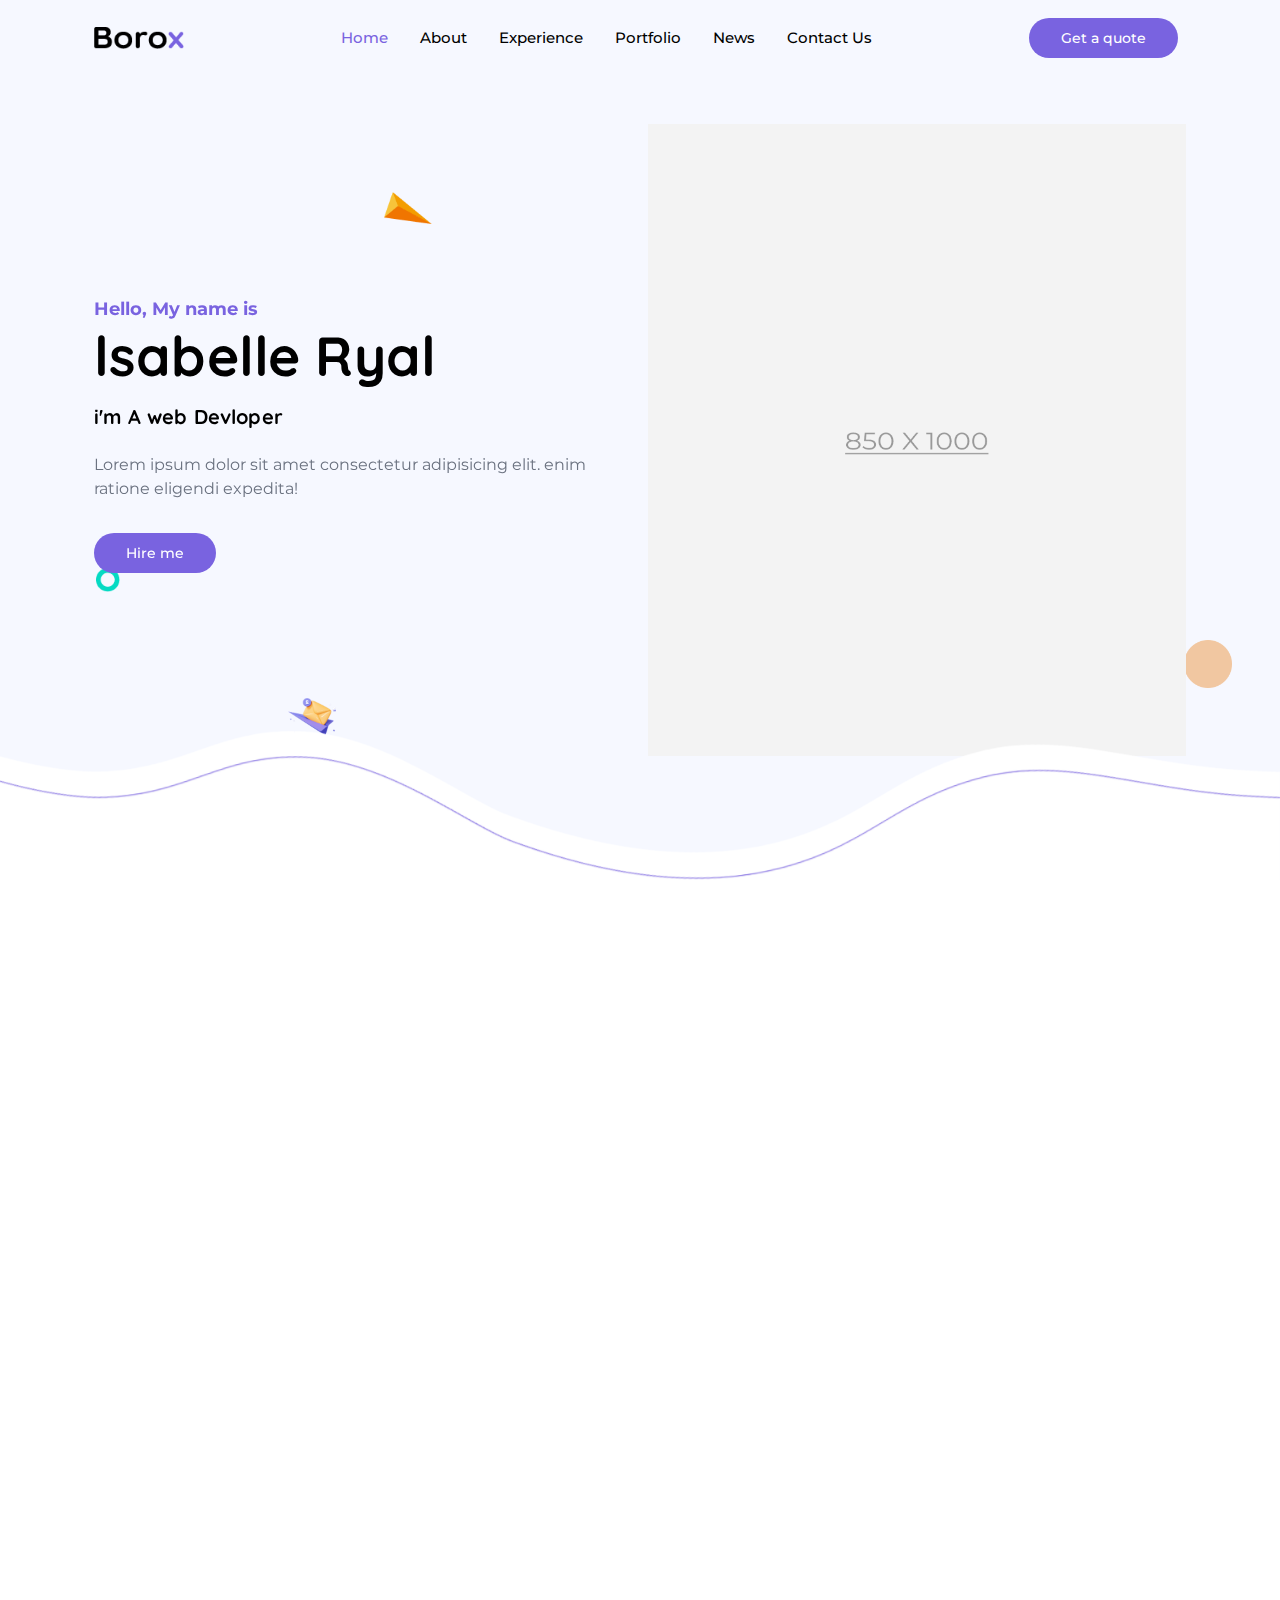
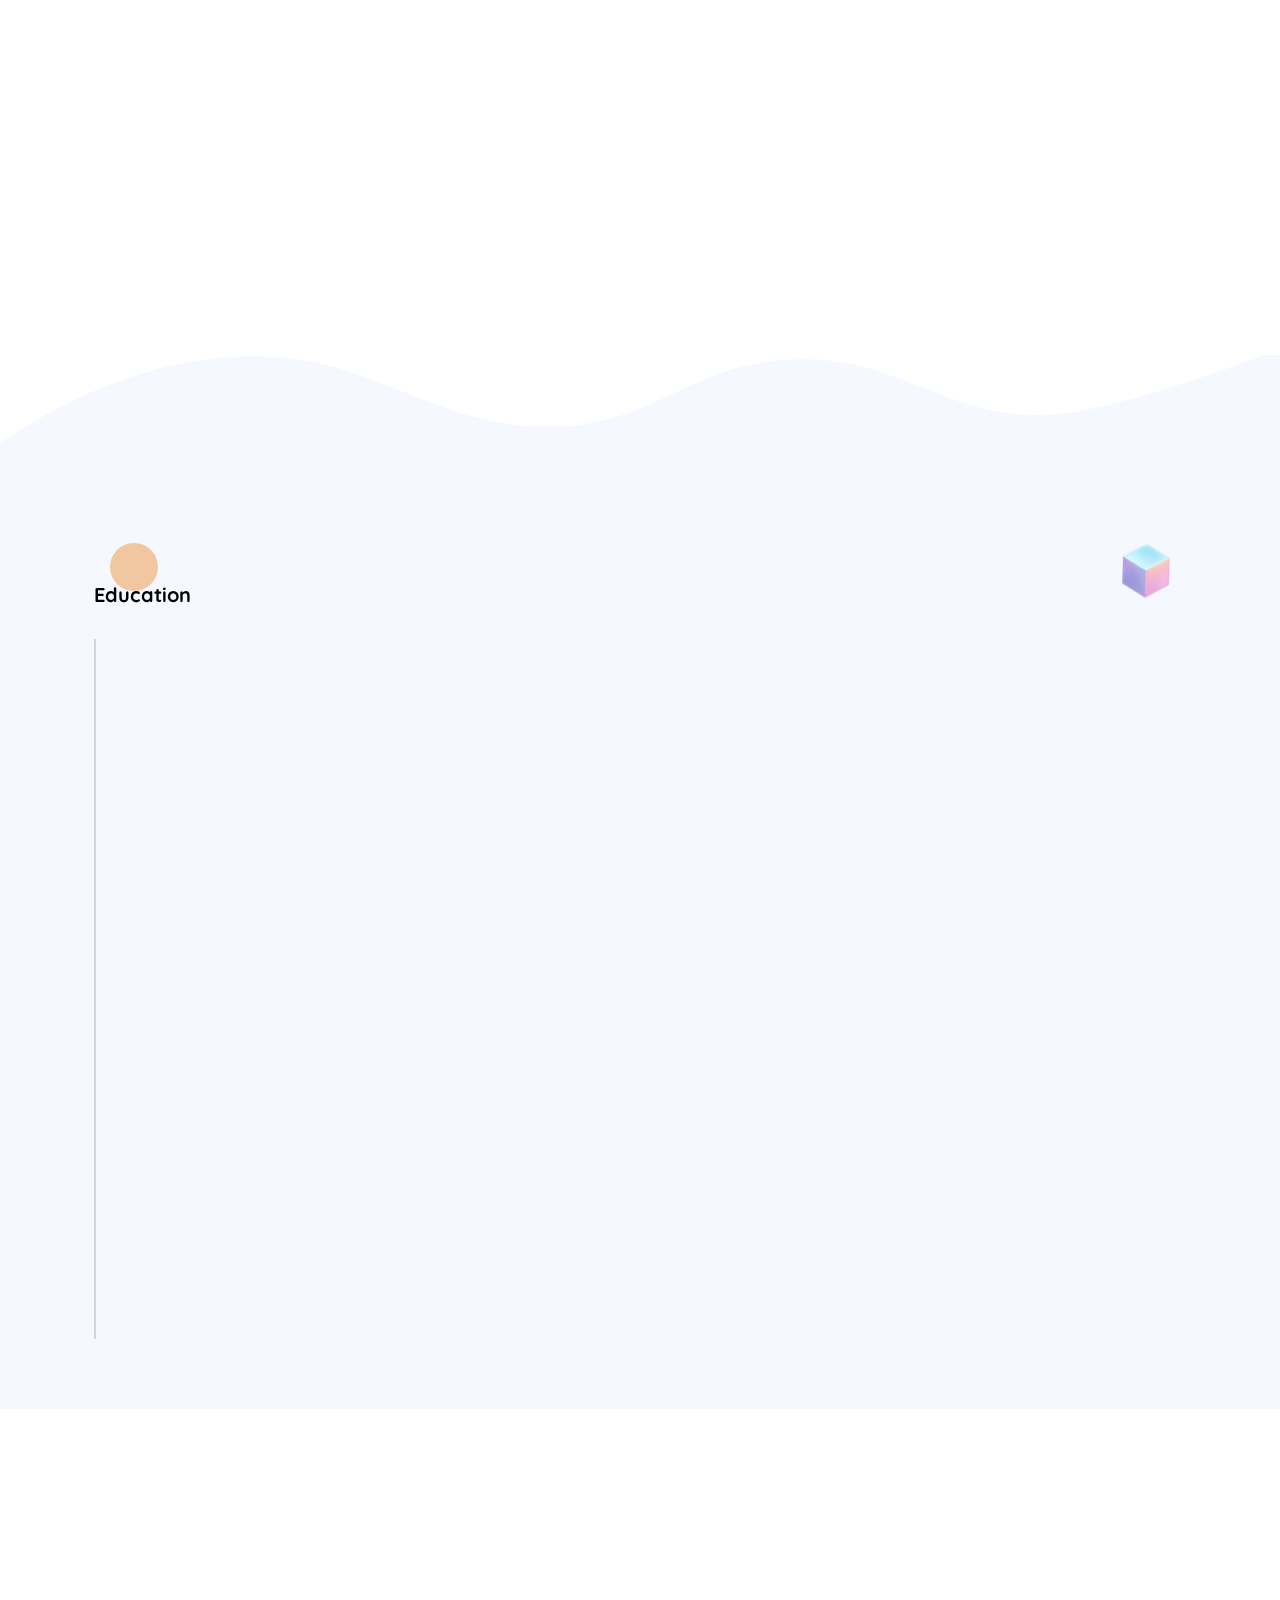
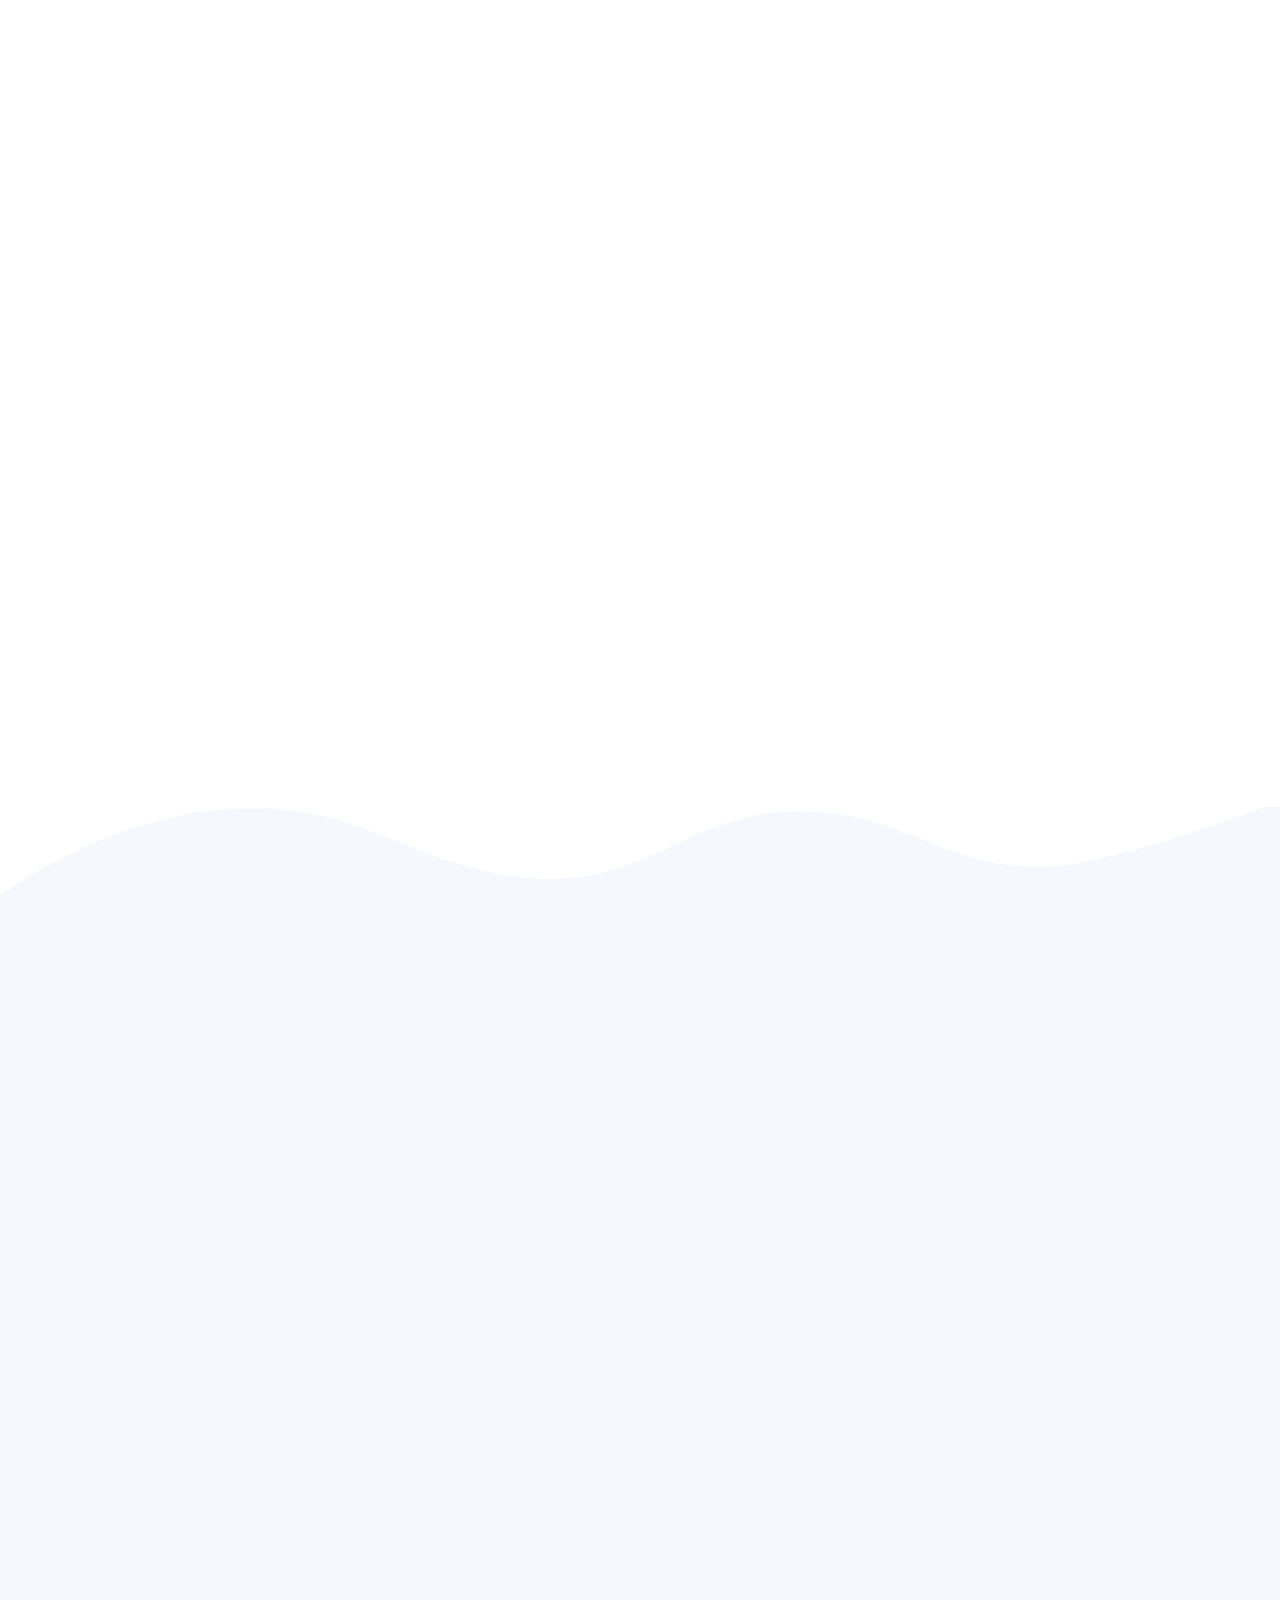
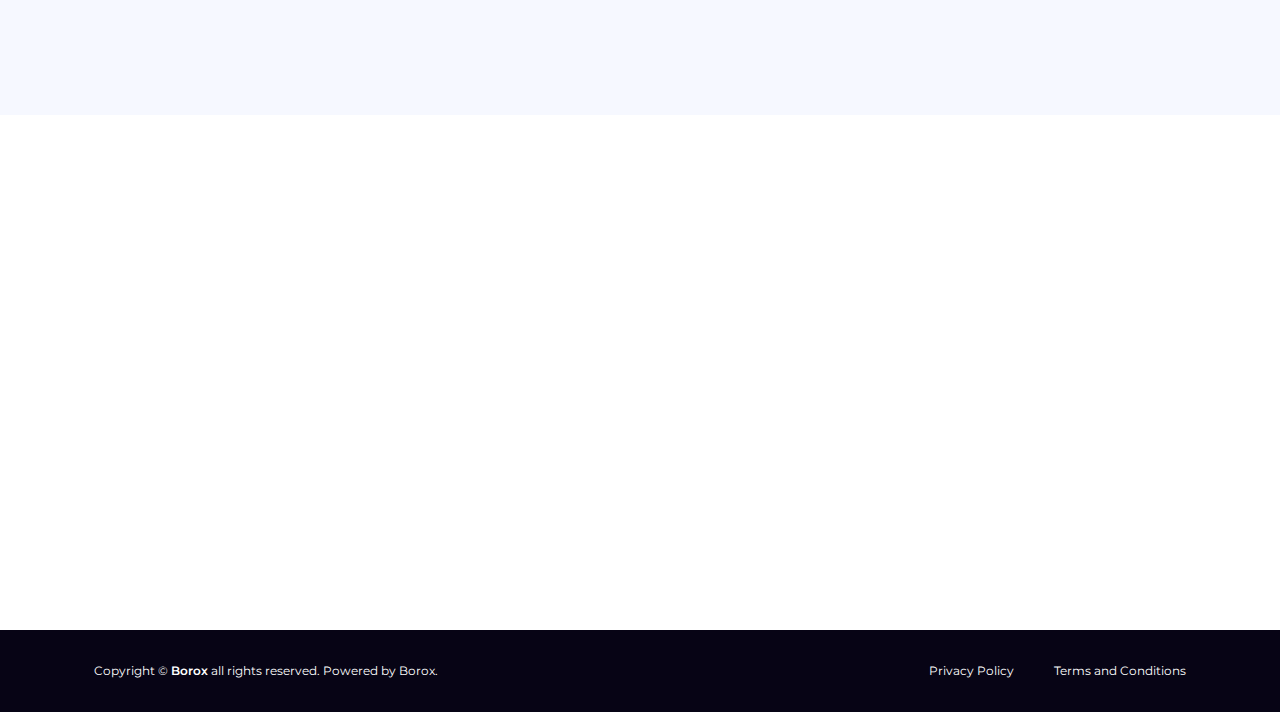
==== index.html @ 4aed1618 "initial commit" ====
<!--========================================================= 
Item Name: Borox - Tailwind CSS Personal Portfolio Template.
Author: ashishmaraviya
Version: 1
Copyright 2023
============================================================-->
<!DOCTYPE html>
<html lang="en">

<head>
    <meta charset="UTF-8">
    <title>Borox - Tailwind CSS Personal Portfolio Template.</title>
    <meta name="viewport" content="width=device-width, initial-scale=1.0">

    <!-- site Favicon -->
    <link rel="icon" type="image/png" href="assets/img/favicon/favicon.png">

    <!-- css link -->
    <link rel="stylesheet" href="assets/font/css/all.min.css">
    <link rel="stylesheet" href="assets/css/aos.min.css">
    <link rel="stylesheet" href="assets/css/owl.carousel.min.css">
    <link rel="stylesheet" href="assets/css/jquery.fancybox.min.css">

    <!-- main style -->
    <link rel="stylesheet" href="assets/css/style.css">

</head>

<body class="overflow-x-hidden">
    <!-- Loader -->
    <div id="bx-overlay">
        <span class="loader"></span>
    </div>

    <!-- header -->
    <header class="bg-[#f6f8ff] w-full bx-static">
        <nav class="border-gray-200 py-2">
            <div
                class="flex flex-wrap justify-between items-center px-6 mx-auto 2xl:max-w-[1320px] xl:max-w-[1140px] lg:max-w-[960px] md:max-w-[720px] sm:max-w-[540px] max-[320px]:px-[12px]">
                <a href="index.html" class="flex items-center">
                    <img src="assets/img/logo/logo.png" class="w-[90px]" alt="Logo">
                </a>
                <div class="flex items-center lg:order-2">
                    <button type="button"
                        class="text-white bg-[#7963e0] hover:bg-opacity-80 no-underline font-medium rounded-full text-sm px-8 py-2.5 mr-2 hidden 2xl:block xl:block lg:block">
                        Get a quote</button>
                    <button data-collapse-toggle="mobile-menu" type="button" id="dropdown-toggle"
                        class="inline-flex items-center border p-2 text-lg text-gray-500 rounded-lg lg:hidden"
                        aria-controls="mobile-menu" aria-expanded="false">
                        <span class="sr-only">Open main menu</span>
                        <i class="fa-solid fa-bars"></i>
                    </button>
                </div>
                <div class="justify-between items-center w-full lg:flex lg:w-auto lg:order-1" id="mobile-menu">
                    <ul class="flex flex-col font-medium lg:flex-row lg:space-x-8 2xl:border-0 lg:border-0 border lg:mt-0 lg-mb-4 lg:p-[0] lg:border-none lg:rounded-[0] lg:text-[15px] mt-4 p-[15px] 2xl:mb-0 xl:mb-0 lg:mb-0 mb-2 border-[#eee] rounded-[30px] text-[13px]"
                        id="top-menu">
                        <li class="nav-item active">
                            <a href="#home" class="block py-2 pr-4 pl-3 text-[#000] lg:p-0">Home</a>
                        </li>
                        <li class="nav-item">
                            <a href="#about" class="block py-2 pr-4 pl-3 text-[#000] lg:p-0">About</a>
                        </li>
                        <li class="nav-item">
                            <a href="#experience" class="block py-2 pr-4 pl-3 text-[#000] lg:p-0">Experience</a>
                        </li>
                        <li class="nav-item">
                            <a href="#portfolio" class="block py-2 pr-4 pl-3 text-[#000] lg:p-0">Portfolio</a>
                        </li>
                        <li class="nav-item">
                            <a href="#news" class="block py-2 pr-4 pl-3 text-[#000] lg:p-0">News</a>
                        </li>
                        <li class="nav-item">
                            <a href="#contact" class="block py-2 pr-4 pl-3 text-[#000] lg:p-0">Contact Us</a>
                        </li>
                    </ul>
                </div>
            </div>
        </nav>
    </header>

    <!-- hero section -->
    <section id="home" class="section-hero bg-[#f6f8ff] relative">
        <img class="shape1 absolute w-12 left-72 bottom-36 parallax sm:block hidden" src="assets/img/shape/shape-1.png" alt="shape-1">
        <img class="shape2 absolute w-12 top-72 right-32 parallax top sm:block hidden" src="assets/img/shape/shape-2.png" alt="shape-2">
        <img class="shape3 absolute w-12 top-48	left-96 parallax left top sm:block hidden" src="assets/img/shape/shape-3.png"
            alt="shape-3">
        <img class="shape4 absolute w-6 bottom-72 left-24 parallax left sm:block hidden" src="assets/img/shape/shape-4.png"
            alt="shape-4">
        <img class="shape5 absolute w-12 bottom-48 right-12 parallax bottom sm:block hidden" src="assets/img/shape/shape-5.png"
            alt="shape-5">
        <div
            class="flex flex-wrap justify-between items-center mx-auto mx-auto 2xl:max-w-[1320px] xl:max-w-[1140px] lg:max-w-[960px] md:max-w-[720px] sm:max-w-[540px] py-[80px] px-4">
            <div class="w-full 2xl:h-[90vh] lg:h-[80vh] h-[70vh] max-[320px]:h-[50vh] flex items-center px-2 2xl:max-w-lg xl:max-w-lg lg:max-w-lg lg:w-1/2 lg:mx-0 md:max-w-lg md:w-1/2 md:mx-0 2xl:w-1/2 xl:w-1/2 sm:items-center"
                data-aos="fade-up" data-aos-duration="2000">
                <div class="text-center 2xl:text-left xl:text-left lg:text-left md:text-left h-72">
                    <span class="text-[#7963e0] text-[18px] font-bold">Hello, My name is</span>
                    <h1
                        class="text-dark-800 2xl:text-[60px] xl:text-[55px] lg:text-[50px] md:text-[45px] text-[40px] font-bold">
                        lsabelle Ryal</h1>
                    <h2 class="py-4 text-dark-800 text-[20px] font-bold">i'm A web Devloper</h2>
                    <p class="pt-2 text-gray-500 text-base">Lorem ipsum dolor sit amet consectetur adipisicing elit.
                        enim ratione eligendi expedita!</p>
                    <button type="button"
                        class="text-white mt-8 bg-[#7963e0] hover:bg-opacity-80 no-underline font-medium rounded-full text-sm px-8 py-2.5 mr-2 dark:bg-blue-600 dark:hover:bg-blue-700">
                        Hire me</button>
                </div>
            </div>
            <div class="w-1/2 hidden px-2 2xl:block xl:block lg:block md:block z-10">
                <img src="assets/img/home/girl.png" alt="girl" class="max-h-full">
            </div>
        </div>
        <div class="relative">
            <img src="assets/img/shape/hero-shape.png" alt="hero-shape"
                class="absolute bottom-0 left-0 right-0 w-full z-10 bg-center bg-cover">
        </div>
    </section>

    <!-- service -->
    <section id="service" class="2xl:py-[80px] py-[70px] bg-white relative">
        <div data-aos="fade-up" data-aos-duration="2000" data-aos-delay="300">
            <img src="assets/img/shape/shape-6.png" alt="shape" class="absolute w-12 h-12 top-28 right-40">
        </div>
        <div class="banner text-center mb-[30px] px-6" data-aos="fade-up" data-aos-duration="2000" data-aos-delay="300">
            <span class="text-[14px] text-[#777]">BEST IT SERVICE</span>
            <h2
                class="text-center mt-[5px] 2xl:text-[35px] xl:text-[33px] lg:text-[30px] md:text-[26px] sm:text-[24px] text-[22px] font-bold">
                It Industries We’re<span class="text-[#7963e0]">
                    Offering</span></h2>
        </div>
        <div
            class="flex flex-wrap justify-between items-center mx-auto mx-auto 2xl:max-w-[1320px] xl:max-w-[1140px] lg:max-w-[960px] md:max-w-[720px] sm:max-w-[540px] max-[320px]:px-[12px] px-6">
            <div class="grid lg:grid-cols-3 md:grid-cols-1 gap-[30px]">
                <div class="transition-all rounded flex justify-start items-start" data-aos="fade-up"
                    data-aos-duration="2000" data-aos-delay="300">
                    <div class="pr-6 border-r border-[#7963e0] max-[480px]:hidden">
                        <h6 class="2xl:text-[50px] lg:text-[40px] text-[35px] font-bold text-[#7963e0] 2xl:w-[60px] xl:w-[60px] lg:w-[50px] w-[40px] opacity-50">01</h6>
                    </div>
                    <div class="pl-6 border-l">
                        <div class="flex">
                            <img src="assets/img/service/icon-1.png" alt="service-1">
                        </div>
                        <h4 class="text-[20px] pt-6 font-bold">Graphics design</h4>
                        <p class="pt-2 text-[#777] text-[15px] leading-[28px]">There are many variations of passages of Lorem Ipsum
                            available, but the majority have suffered alteration in some form.</p>
                    </div>
                </div>
                <div class="transition-all rounded flex justify-start items-start" data-aos="fade-up"
                    data-aos-duration="2000" data-aos-delay="300">
                    <div class="pr-6 border-r border-[#7963e0] max-[480px]:hidden">
                        <h6 class="2xl:text-[50px] lg:text-[40px] text-[35px] font-bold text-[#7963e0] 2xl:w-[60px] xl:w-[60px] lg:w-[50px] w-[40px] opacity-50">02</h6>
                    </div>
                    <div class="pl-6 border-l">
                        <div class="flex">
                            <img src="assets/img/service/icon-2.png" alt="service-2">
                        </div>
                        <h4 class="text-[20px] pt-6 font-bold">Devlopment</h4>
                        <p class="pt-2 text-[#777] text-[15px] leading-[28px]">There are many variations of passages of Lorem Ipsum
                            available, but the majority have suffered alteration in some form.</p>
                    </div>
                </div>
                <div class="transition-all rounded flex justify-start items-start" data-aos="fade-up"
                    data-aos-duration="2000" data-aos-delay="300">
                    <div class="pr-6 border-r border-[#7963e0] max-[480px]:hidden">
                        <h6 class="2xl:text-[50px] lg:text-[40px] text-[35px] font-bold text-[#7963e0] 2xl:w-[60px] xl:w-[60px] lg:w-[50px] w-[40px] opacity-50">03</h6>
                    </div>
                    <div class="pl-6 border-l">
                        <div class="flex">
                            <img src="assets/img/service/icon-3.png" alt="service-3">
                        </div>
                        <h4 class="text-[20px] pt-6 font-bold">SEO Friendly</h4>
                        <p class="pt-2 text-[#777] text-[15px] leading-[28px]">There are many variations of passages of Lorem Ipsum
                            available, but the majority have suffered alteration in some form.</p>
                    </div>
                </div>
            </div>
        </div>
        <div class="2xl:border-b 2xl:pt-24 lg:border-b lg:pt-12 pt-0 flex flex-wrap justify-between items-center mx-auto 2xl:max-w-[1320px] xl:max-w-[1140px] lg:max-w-[960px] md:max-w-[720px] sm:max-w-[540px] px-6"
            data-aos="fade-up" data-aos-duration="2000" data-aos-delay="300"></div>
    </section>

    <!-- about -->
    <section id="about" class="bg-white 2xl:pb-[80px] pb-[70px]">
        <div
            class="flex flex-wrap justify-between items-center mx-auto mx-auto 2xl:max-w-[1320px] xl:max-w-[1140px] lg:max-w-[960px] md:max-w-[720px] sm:max-w-[540px] max-[320px]:px-[12px]">
            <div class="grid lg:grid-cols-2 grid-cols-1 gap-[30px] px-6 max-[320px]:px-[0px]">
                <div class="transition-all relative" data-aos="fade-up" data-aos-duration="2000" data-aos-delay="300">
                    <img src="assets/img/shape/shape-6.png" alt="shape-6" class="absolute w-12 top-2.5 left-2.5">
                    <img src="assets/img/about/img-1.jpg" alt="about-img-1" class="w-full rounded-lg">
                    <img src="assets/img/shape/shape-7.png" alt="shape-7" class="absolute w-12 bottom-5 right-2.5">
                </div>
                <div class="transition-all" data-aos="fade-up" data-aos-duration="2000" data-aos-delay="300">
                    <div class="banner mb-[30px]">
                        <span class="text-[14px] text-[#777]">ABOUT US</span>
                        <h2
                            class="mt-[5px] 2xl:text-[35px] xl:text-[33px] lg:text-[30px] md:text-[26px] sm:text-[24px] text-[22px] font-bold">
                            Creativity bleeds from the pen of <span class="text-[#7963e0]">inspiration</span></h2>
                    </div>
                    <p class="text-[16px] text-[#777] mb-[30px]">Lorem ipsum
                        dolor sit amet consectetur adipisicing
                        elit. Ducimus praesentium
                        totam error consequatur aperiam iusto neque fuga velit.</p>
                    <div class="border p-[24px] rounded-lg">
                        <div class="box-border flex justify-between max-[400px]:block">
                            <div class="left">
                                <div class="name">
                                    <span class="text-[16px] leading-[28px] font-bold">Full Name :</span><br>
                                    <span class="detail text-[14px] leading-[28px] text-[#777]">Richard Lord </span>
                                </div>
                                <div class="age pt-[20px]">
                                    <span class="text-[16px] leading-[28px] font-bold">Age :</span><br>
                                    <span class="detail text-[14px] leading-[28px] text-[#777]">30 Years</span>
                                </div>
                            </div>
                            <div class="right">
                                <div class="ph">
                                    <span class="text-[16px] leading-[28px] font-bold">Phone No :</span><br>
                                    <span class="detail text-[14px] leading-[28px] text-[#777]">+00 987654321</span>
                                </div>
                                <div class="email pt-[20px]">
                                    <span class="text-[16px] leading-[28px] font-bold">Email :</span><br>
                                    <span
                                        class="detail text-[14px] leading-[28px] text-[#777]">example@example.com</span>
                                </div>
                            </div>
                        </div>
                        <div class="bottom pt-[20px]">
                            <span class="text-[16px] leading-[28px] font-bold">Address :</span>
                            <span class="detail text-[14px] leading-[28px] text-[#777]">Ruami mellow moraes,- Salvador,
                                Brazil</span>
                        </div>
                    </div>
                </div>
            </div>
        </div>
    </section>

    <!-- Experience and Education -->
    <section id="experience" class="section-experience bg-[#f6f8ff] relative">
        <div class="relative pt-[60px]">
            <img src="assets/img/shape/bg-shape.png" alt="bg-shape"
                class="absolute top-0 left-0 right-0 w-full bg-center bg-cover">
        </div>
        <div class="2xl:pb-[80px] pb-[70px] 2xl:pt-[80px] md:pt-[70px] pt-[20px]">
            <div class="banner text-center mb-[30px]" data-aos="fade-up" data-aos-duration="2000" data-aos-delay="300">
                <span class="text-[14px] text-[#777]">QUALIFICATION</span>
                <h2
                    class="text-center mt-[5px] 2xl:text-[35px] xl:text-[33px] lg:text-[30px] md:text-[26px] sm:text-[24px] text-[22px] font-bold">
                    My <span class="text-[#7963e0]"> ACHIEVEMENTS</span></h2>
            </div>
            <div
                class="flex flex-wrap justify-between items-center mx-auto mx-auto 2xl:max-w-[1320px] xl:max-w-[1140px] lg:max-w-[960px] md:max-w-[720px] sm:max-w-[540px] max-[320px]:px-[12px] px-6 relative">
                <img src="assets/img/shape/shape-8.png" alt="shape-8" class="absolute w-12 -top-10 right-10">
                <div class="absolute -top-10 left-10 h-12 w-12 bg-[#f1c7a1] rounded-full"></div>
                <div class="grid lg:grid-cols-2 grid-cols-1 gap-[30px]">
                    <div class="transition-all justify-start items-start">
                        <h2 class="text-[20px] font-bold leading-[24px]">Education</h2>
                        <div class="border-l-2 border-gray-300 pl-6">
                            <div class="p-[30px] bg-white rounded-3xl mt-8 relative" data-aos="fade-up"
                                data-aos-duration="2000" data-aos-delay="400">
                                <div class="absolute top-0 bottom-0 -left-6 w-4">
                                    <span
                                        class="w-4 h-4 border-2 border-[#7963e0] rounded-full block bg-[#f6f8ff] absolute top-28 -left-2.5"></span>
                                    <span
                                        class="w-5 border border-[#7963e0] block bg-[#f6f8ff] absolute top-28 my-1.5 left-1.5"></span>
                                </div>
                                <span class="text-[#777] text-[12px] font-medium">June 15, 2013 - 2016</span>
                                <h4 class="text-[16px] leading-[22px] font-semibold mt-[15px] mb-[6px] text-[#7963e0]">
                                    Master in Computer Engineering <span class="ml-[15px] text-[#999] text-[14px]">-
                                        First
                                        Class</span></h4>
                                <p class="text-[13px] text-[#777] mb-0 leading-[28px]">Lorem, ipsum dolor sit amet
                                    consectetur adipisicing elit. Mollitia
                                    sequi doloremque ullam placeat quos provident ex fuga. Ratione ab explicabo
                                    doloribus error odio veritatis tenetur.</p>
                            </div>
                            <div class="p-[30px] bg-white rounded-3xl mt-8 relative" data-aos="fade-up"
                                data-aos-duration="2000" data-aos-delay="600">
                                <div class="absolute top-0 bottom-0 -left-6 w-4">
                                    <span
                                        class="w-4 h-4 border-2 border-[#7963e0] rounded-full block bg-[#f6f8ff] absolute top-28 -left-2.5"></span>
                                    <span
                                        class="w-5 border border-[#7963e0] block bg-[#f6f8ff] absolute top-28 my-1.5 left-1.5"></span>
                                </div>
                                <span class="text-[#777] text-[12px] font-medium">June 12, 2010 - 2013</span>
                                <h4 class="text-[16px] leading-[22px] font-semibold mt-[15px] mb-[6px] text-[#7963e0]">
                                    Bachelor
                                    in Computer Engineering <span class="ml-[15px] text-[#999] text-[14px]">- First
                                        Class</span></h4>
                                <p class="text-[13px] text-[#777] mb-0 leading-[28px]">Lorem, ipsum dolor sit amet
                                    consectetur adipisicing elit.
                                    Mollitia sequi doloremque ullam placeat quos provident ex fuga. Ratione ab explicabo
                                    doloribus error odio veritatis tenetur.</p>
                            </div>
                            <div class="p-[30px] bg-white rounded-3xl mt-8 relative" data-aos="fade-up"
                                data-aos-duration="2000" data-aos-delay="800">
                                <div class="absolute top-0 bottom-0 -left-6 w-4">
                                    <span
                                        class="w-4 h-4 border-2 border-[#7963e0] rounded-full block bg-[#f6f8ff] absolute top-28 -left-2.5"></span>
                                    <span
                                        class="w-5 border border-[#7963e0] block bg-[#f6f8ff] absolute top-28 my-1.5 left-1.5"></span>
                                </div>
                                <span class="text-[#777] text-[12px] font-medium">June 1, 2009 - 2010</span>
                                <h4 class="text-[16px] leading-[22px] font-semibold mt-[15px] mb-[6px] text-[#7963e0]">
                                    Higher Secondary <span class="ml-[15px] text-[#999] text-[14px]">- (A+)</span></h4>
                                <p class="text-[13px] text-[#777] mb-0 leading-[28px]">Lorem, ipsum dolor sit amet
                                    consectetur adipisicing elit.
                                    Mollitia sequi doloremque ullam placeat quos provident ex fuga. Ratione ab explicabo
                                    doloribus error odio veritatis tenetur.</p>
                            </div>
                        </div>
                    </div>
                    <div class="transition-all 2xl:mt-0 lg:mt-0 xl:mt-0 mt-[15px] justify-start items-start" data-aos="fade-up" data-aos-duration="2000"
                        data-aos-delay="300">
                        <h2 class="text-[20px] font-bold leading-[24px]">Experience</h2>
                        <div class="border-l-2 border-gray-300 pl-6">
                            <div class="p-[30px] bg-white rounded-3xl mt-8 relative" data-aos="fade-up"
                                data-aos-duration="2000" data-aos-delay="400">
                                <div class="absolute top-0 bottom-0 -left-6 w-4">
                                    <span
                                        class="w-4 h-4 border-2 border-[#7963e0] rounded-full block bg-[#f6f8ff] absolute top-28 -left-2.5"></span>
                                    <span
                                        class="w-5 border border-[#7963e0] block bg-[#f6f8ff] absolute top-28 my-1.5 left-1.5"></span>
                                </div>
                                <span class="text-[#777] text-[12px] font-medium">March 12, 2020</span>
                                <h4 class="text-[16px] leading-[22px] font-semibold mt-[15px] mb-[6px] text-[#7963e0]">
                                    Envato
                                    <span class="ml-[15px] text-[#999] text-[14px]">- Team Leader</span>
                                </h4>
                                <p class="text-[13px] text-[#777] mb-0 leading-[28px]">Lorem, ipsum dolor sit amet
                                    consectetur adipisicing elit.
                                    Mollitia
                                    sequi doloremque ullam placeat quos provident ex fuga. Ratione ab explicabo
                                    doloribus
                                    error
                                    odio veritatis tenetur.</p>
                            </div>
                            <div class="p-[30px] bg-white rounded-3xl mt-8 relative" data-aos="fade-up"
                                data-aos-duration="2000" data-aos-delay="600">
                                <div class="absolute top-0 bottom-0 -left-6 w-4">
                                    <span
                                        class="w-4 h-4 border-2 border-[#7963e0] rounded-full block bg-[#f6f8ff] absolute top-28 -left-2.5"></span>
                                    <span
                                        class="w-5 border border-[#7963e0] block bg-[#f6f8ff] absolute top-28 my-1.5 left-1.5"></span>
                                </div>
                                <span class="text-[#777] text-[12px] font-medium">January 23, 2018 - 2020</span>
                                <h4 class="text-[16px] leading-[22px] font-semibold mt-[15px] mb-[6px] text-[#7963e0]">
                                    Facebook Company <span class="ml-[15px] text-[#999] text-[14px]">- Sr.
                                        Developer</span></h4>
                                <p class="text-[13px] text-[#777] mb-0 leading-[28px]">Lorem, ipsum dolor sit amet
                                    consectetur adipisicing elit.
                                    Mollitia sequi doloremque ullam placeat quos provident ex fuga. Ratione ab explicabo
                                    doloribus error odio veritatis tenetur.</p>
                            </div>
                            <div class="p-[30px] bg-white rounded-3xl mt-8 relative" data-aos="fade-up"
                                data-aos-duration="2000" data-aos-delay="800">
                                <div class="absolute top-0 bottom-0 -left-6 w-4">
                                    <span
                                        class="w-4 h-4 border-2 border-[#7963e0] rounded-full block bg-[#f6f8ff] absolute top-28 -left-2.5"></span>
                                    <span
                                        class="w-5 border border-[#7963e0] block bg-[#f6f8ff] absolute top-28 my-1.5 left-1.5"></span>
                                </div>
                                <span class="text-gray-500 text-sm">July 23, 2016 - 2018 </span>
                                <h4 class="text-[16px] leading-[22px] font-semibold mt-[15px] mb-[6px] text-[#7963e0]">
                                    Twitter Company <span class="ml-[15px] text-[#999] text-[14px]">- Jr.
                                        Developer</span></h4>
                                <p class="text-[13px] text-[#777] mb-0 leading-[28px]">Lorem, ipsum dolor sit amet
                                    consectetur adipisicing elit.
                                    Mollitia sequi doloremque ullam placeat quos provident ex fuga. Ratione ab explicabo
                                    doloribus error odio veritatis tenetur.</p>
                            </div>
                        </div>
                    </div>
                </div>
            </div>
        </div>
    </section>

    <!-- Portfolio -->
    <section id="portfolio" class="section-Portfolio 2xl:py-[80px] py-[70px]">
        <div class="banner text-center mb-[30px]" data-aos="fade-up" data-aos-duration="2000" data-aos-delay="300">
            <span class="text-[14px] text-[#777]">PORTFOLIO</span>
            <h2
                class="text-center mt-[5px] 2xl:text-[35px] xl:text-[33px] lg:text-[30px] md:text-[26px] sm:text-[24px] text-[22px] font-bold">
                My <span class="text-[#7963e0]"> PORTFOLIO</span></h2>
        </div>
        <div
            class="flex flex-wrap justify-between items-center mx-auto mx-auto 2xl:max-w-[1320px] xl:max-w-[1140px] lg:max-w-[960px] md:max-w-[720px] sm:max-w-[540px] max-[320px]:px-[12px] px-6">
            <div class="m-b-minus-24px w-full">
                <div class="portfolio-content" id="MixItUpDA2FB7" data-aos="fade-up" data-aos-duration="2000"
                    data-aos-delay="600">
                    <div class="portfolio-tabs mb-[30px]">
                        <ul
                            class="2xl:flex xl:flex md:flex sm:block place-content-center text-center">
                            <li class="text-[14px] text-[#17181c] 2xl:mx-[10px] sm:mx-[0px] px-[10px] leading-[11px] font-semibold hover:text-[#7963e0] cursor-pointer inline-block active"
                                data-filter="all">
                                ALL</li>
                            <li class="text-[14px] text-[#17181c] 2xl:mx-[10px] sm:mx-[0px] px-[10px] leading-[11px] font-semibold hover:text-[#7963e0] cursor-pointer inline-block"
                                data-filter=".design">DESIGN</li>
                            <li class="text-[14px] text-[#17181c] 2xl:mx-[10px] sm:mx-[0px] px-[10px] leading-[11px] font-semibold hover:text-[#7963e0] cursor-pointer inline-block"
                                data-filter=".development">DEVELOPMENT</li>
                            <li class="text-[14px] text-[#17181c] 2xl:mx-[10px] sm:mx-[0px] px-[10px] leading-[11px] font-semibold hover:text-[#7963e0] cursor-pointer inline-block"
                                data-filter=".graphics">GRAPHICS</li>
                            <li class="text-[14px] text-[#17181c] 2xl:mx-[10px] sm:mx-[0px] px-[10px] leading-[11px] font-semibold hover:text-[#7963e0] cursor-pointer inline-block"
                                data-filter=".templates">Templates</li>
                        </ul>
                    </div>
                    <div class="portfolio-content-items">
                        <div class="grid lg:grid-cols-3 sm:grid-cols-2 grid-cols-1 gap-[30px]">
                            <div class="mix graphics templates">
                                <div class="portfolio-img truncate rounded-2xl relative">
                                    <img src="assets/img/portfolio/img-1.jpg" alt="graphics"
                                        class="w-full transform hover:bg-blue-600 transition duration-500 hover:-rotate-12 hover:scale-125">
                                    <h3 class="top-contain absolute top-[15px] right-[15px]">
                                        <span
                                            class="bg-black rounded-full text-white font-normal text-[12px] px-2 py-1">3D
                                            Graphics</span>
                                        <span
                                            class="bg-black rounded-full text-white font-normal text-[12px] px-2 py-1">Templates</span>
                                    </h3>
                                    <div class="bottom-contain absolute bottom-4 left-4 right-4">
                                        <div
                                            class="overlay-info px-4 py-2 bg-black bg-opacity-60 rounded-xl grid grid-cols-2 gap-[30px] place-content-between">
                                            <a href="#" class="text-white text-sm flex items-center">Nitro - Car
                                                Service</a>
                                            <a href="assets/img/portfolio/img-1.jpg" data-fancybox="gallery"
                                                class="text-white text-sm grid justify-items-end">
                                                <p class="hidden">.</p>
                                                <span
                                                    class="bg-[#7963e0] h-8 w-8 flex justify-center items-center rounded-md">
                                                    <i class="fa-solid fa-arrow-right"></i>
                                                </span>
                                            </a>
                                        </div>
                                    </div>
                                </div>
                            </div>
                            <div class="mix design">
                                <div class="portfolio-img truncate rounded-2xl relative">
                                    <img src="assets/img/portfolio/img-2.jpg" alt="design"
                                        class="w-full transform hover:bg-blue-600 transition duration-500 hover:-rotate-12 hover:scale-125">
                                    <h3 class="top-contain absolute top-[15px] right-[15px]">
                                        <span
                                            class="bg-black rounded-full font-normal text-white text-[12px] px-2 py-1">Web
                                            Design</span>
                                    </h3>
                                    <div class="bottom-contain absolute bottom-4 left-4 right-4">
                                        <div
                                            class="overlay-info px-4 py-2 bg-black bg-opacity-60 rounded-xl grid grid-cols-2 gap-[30px] place-content-between">
                                            <a href="#" class="text-white text-sm flex items-center">Boros -
                                                Artificial Intelligence</a>
                                            <a href="assets/img/portfolio/img-2.jpg" data-fancybox="gallery"
                                                class="text-white text-sm grid justify-items-end">
                                                <p class="hidden">.</p>
                                                <span
                                                    class="bg-[#7963e0] h-8 w-8 flex justify-center items-center rounded-md">
                                                    <i class="fa-solid fa-arrow-right"></i>
                                                </span>
                                            </a>
                                        </div>
                                    </div>
                                </div>
                            </div>
                            <div class="mix design">
                                <div class="portfolio-img truncate rounded-2xl relative">
                                    <img src="assets/img/portfolio/img-3.jpg" alt="design"
                                        class="w-full transform hover:bg-blue-600 transition duration-500 hover:-rotate-12 hover:scale-125">
                                    <h3 class="top-contain absolute top-[15px] right-[15px]">
                                        <span
                                            class="bg-black rounded-full font-normal text-white text-[12px] px-2 py-1">Web
                                            Design</span>
                                    </h3>
                                    <div class="bottom-contain absolute bottom-4 left-4 right-4">
                                        <div
                                            class="overlay-info px-4 py-2 bg-black bg-opacity-60 rounded-xl grid grid-cols-2 gap-[30px] place-content-between">
                                            <a href="#" class="text-white text-sm flex items-center">Mila - Virtual
                                                Reality</a>
                                            <a href="assets/img/portfolio/img-3.jpg" data-fancybox="gallery"
                                                class="text-white text-sm grid justify-items-end">
                                                <p class="hidden">.</p>
                                                <span
                                                    class="bg-[#7963e0] h-8 w-8 flex justify-center items-center rounded-md">
                                                    <i class="fa-solid fa-arrow-right"></i>
                                                </span>
                                            </a>
                                        </div>
                                    </div>
                                </div>
                            </div>
                            <div class="mix development">
                                <div class="portfolio-img truncate rounded-2xl relative">
                                    <img src="assets/img/portfolio/img-4.jpg" alt="development"
                                        class="w-full transform hover:bg-blue-600 transition duration-500 hover:-rotate-12 hover:scale-125">
                                    <h3 class="top-contain absolute top-[15px] right-[15px]">
                                        <span
                                            class="bg-black rounded-full font-normal text-white text-[12px] px-2 py-1">Development</span>
                                    </h3>
                                    <div class="bottom-contain absolute bottom-4 left-4 right-4">
                                        <div
                                            class="overlay-info px-4 py-2 bg-black bg-opacity-60 rounded-xl grid grid-cols-2 gap-[30px] place-content-between">
                                            <a href="#" class="text-white text-sm flex items-center">Sen - Hotel
                                                Website</a>
                                            <a href="assets/img/portfolio/img-4.jpg" data-fancybox="gallery"
                                                class="text-white text-sm grid justify-items-end">
                                                <p class="hidden">.</p>
                                                <span
                                                    class="bg-[#7963e0] h-8 w-8 flex justify-center items-center rounded-md">
                                                    <i class="fa-solid fa-arrow-right"></i>
                                                </span>
                                            </a>
                                        </div>
                                    </div>
                                </div>
                            </div>
                            <div class="mix templates design">
                                <div class="portfolio-img truncate rounded-2xl relative">
                                    <img src="assets/img/portfolio/img-1.jpg" alt="templates"
                                        class="w-full transform hover:bg-blue-600 transition duration-500 hover:-rotate-12 hover:scale-125">
                                    <h3 class="top-contain absolute top-[15px] right-[15px]">
                                        <span
                                            class="bg-black rounded-full font-normal text-white text-[12px] px-2 py-1">Templates</span>
                                        <span
                                            class="bg-black rounded-full font-normal text-white text-[12px] px-2 py-1">Web
                                            Design</span>
                                    </h3>
                                    <div class="bottom-contain absolute bottom-4 left-4 right-4">
                                        <div
                                            class="overlay-info px-4 py-2 bg-black bg-opacity-60 rounded-xl grid grid-cols-2 gap-[30px] place-content-between">
                                            <a href="#" class="text-white text-sm flex items-center">Ekka -
                                                eCommerce template</a>
                                            <a href="assets/img/portfolio/img-1.jpg" data-fancybox="gallery"
                                                class="text-white text-sm grid justify-items-end">
                                                <p class="hidden">.</p>
                                                <span
                                                    class="bg-[#7963e0] h-8 w-8 flex justify-center items-center rounded-md">
                                                    <i class="fa-solid fa-arrow-right"></i>
                                                </span>
                                            </a>
                                        </div>
                                    </div>
                                </div>
                            </div>
                            <div class="mix development graphics">
                                <div class="portfolio-img truncate rounded-2xl relative">
                                    <img src="assets/img/portfolio/img-2.jpg" alt="development"
                                        class="w-full transform hover:bg-blue-600 transition duration-500 hover:-rotate-12 hover:scale-125">
                                    <h3 class="top-contain absolute top-[15px] right-[15px]">
                                        <span
                                            class="bg-black rounded-full font-normal text-white text-[12px] px-2 py-1">Development</span>
                                        <span
                                            class="bg-black rounded-full font-normal text-white text-[12px] px-2 py-1">3D
                                            Graphics</span>
                                    </h3>
                                    <div class="bottom-contain absolute bottom-4 left-4 right-4">
                                        <div
                                            class="overlay-info px-4 py-2 bg-black bg-opacity-60 rounded-xl grid grid-cols-2 gap-[30px] place-content-between">
                                            <a href="#" class="text-white text-sm flex items-center">Bukki - Teck
                                                crafts</a>
                                            <a href="assets/img/portfolio/img-2.jpg" data-fancybox="gallery"
                                                class="text-white text-sm grid justify-items-end">
                                                <p class="hidden">.</p>
                                                <span
                                                    class="bg-[#7963e0] h-8 w-8 flex justify-center items-center rounded-md">
                                                    <i class="fa-solid fa-arrow-right"></i>
                                                </span>
                                            </a>
                                        </div>
                                    </div>
                                </div>
                            </div>
                        </div>
                    </div>
                </div>
            </div>
        </div>
    </section>

    <!-- News -->
    <section id="news" class="section-news bg-[#f6f8ff]">
        <div class="relative pt-[60px]">
            <img src="assets/img/shape/bg-shape.png" alt="bg-shape"
                class="absolute top-0 left-0 right-0 w-full bg-center bg-cover">
        </div>
        <div class="2xl:pb-[80px] pb-[70px] 2xl:pt-[80px] lg:pt-[80px] pt-[20px]">
            <div class="banner text-center mb-[30px]" data-aos="fade-up" data-aos-duration="2000" data-aos-delay="300">
                <span class="text-[14px] text-[#777]">BLOGS</span>
                <h2
                    class="text-center mt-[5px] 2xl:text-[35px] xl:text-[33px] lg:text-[30px] md:text-[26px] sm:text-[24px] text-[22px] font-bold">
                    Latest <span class="text-[#7963e0]"> NEWS</span></h2>
            </div>
            <div class="flex flex-wrap justify-between items-center mx-auto mx-auto 2xl:max-w-[1320px] xl:max-w-[1140px] lg:max-w-[960px] md:max-w-[720px] sm:max-w-[540px] max-[320px]:px-[12px] relative px-6"
                data-aos="fade-up" data-aos-duration="2000" data-aos-delay="300">
                <div class="relative"></div>
                <div class="2xl:absolute 2xl:max-[1140px] xl:absolute xl:max-w-[720px] lg:absolute lg:max-w-[620px] max-w-[100%] relative">
                    <div class="transition-all justify-start items-start">
                        <div class="news-slider">
                            <div class="carousel-wrap">
                                <div class="owl-carousel news-carousel owl-loaded owl-drag">
                                    <div class="owl-stage-outer">
                                        <div class="owl-stage">
                                            <div class="owl-item">
                                                <div class="card bg-white border rounded-2xl p-6">
                                                    <img src="assets/img/news/img-2.jpg" alt="news-3">
                                                    <div class="news-card-details mt-[16px]">
                                                        <p class="text-[13px] leading-[30px] mb-[5px] text-[#7963e0]">By
                                                            Admin <span class="text-gray-400">- 04 Comments</span></p>
                                                        <h5
                                                            class="pb-[15px] text-[17px] font-bold border-b border-[#dbdada]">
                                                            Lorem ipsum dolor sit amet.</h5>
                                                        <div class="pt-[15px] text-sm text-[#7963e0]">Read More <a
                                                                class="hover:text-[#7963e0]">
                                                                <i class="fa-solid fa-arrow-right"></i></a>
                                                        </div>
                                                    </div>
                                                </div>
                                            </div>
                                            <div class="owl-item">
                                                <div class="card bg-white border rounded-2xl p-6">
                                                    <img src="assets/img/news/img-3.jpg" alt="news-3">
                                                    <div class="news-card-details mt-[16px]">
                                                        <p class="text-[13px] leading-[30px] mb-[5px] text-[#7963e0]">By
                                                            Admin <span class="text-gray-400">- 04 Comments</span></p>
                                                        <h5
                                                            class="pb-[15px] text-[17px] font-bold border-b border-[#dbdada]">
                                                            Lorem ipsum dolor sit amet.</h5>
                                                        <div class="pt-[15px] text-sm text-[#7963e0]">Read More <a
                                                                class="hover:text-[#7963e0]">
                                                                <i class="fa-solid fa-arrow-right"></i>
                                                            </a>
                                                        </div>
                                                    </div>
                                                </div>
                                            </div>
                                        </div>
                                    </div>
                                </div>
                            </div>
                        </div>
                    </div>
                </div>
                <div class="transition-all flex-row 2xl:block xl:block lg:block hidden">
                    <img src="assets/img/news/img-1.jpg" alt="news" class="w-auto rounded-[15px]">
                </div>
            </div>
        </div>
    </section>

    <!-- contact -->
    <section id="contact" class="section-contact 2xl:py-[80px] py-[70px]">
        <div class="banner text-center mb-[30px]" data-aos="fade-up" data-aos-duration="2000" data-aos-delay="300">
            <span class="text-[14px] text-[#777]">FORM</span>
            <h2
                class="text-center mt-[5px] 2xl:text-[35px] xl:text-[33px] lg:text-[30px] md:text-[26px] sm:text-[24px] text-[22px] font-bold">
                Get In <span class="text-[#7963e0]">TOUCH</span></h2>
        </div>
        <form>
            <div
                class="flex flex-wrap justify-between items-center mx-auto mx-auto 2xl:max-w-[1320px] xl:max-w-[1140px] lg:max-w-[960px] md:max-w-[720px] sm:max-w-[540px] max-[320px]:px-[12px] px-6">
                <div class="m-b-minus-24px w-full">
                    <div class="grid lg:grid-cols-2 grid-cols-1 gap-[30px]" data-aos="fade-up" data-aos-duration="2000" data-aos-delay="300">
                        <div class="border rounded-lg">
                            <div class="border-b">
                                <input type="text"
                                    class="appearance-none w-full py-6 px-3 text-gray-700 leading-tight focus:outline-none rounded-t-lg"
                                    id="fname" placeholder="Full Name">
                            </div>
                            <div class="border-b">
                                <input type="email"
                                    class="appearance-none w-full py-6 px-3 text-gray-700 leading-tight focus:outline-none"
                                    id="umail" placeholder="Email">
                            </div>
                            <div class="border-b">
                                <input type="text"
                                    class="appearance-none w-full py-6 px-3 text-gray-700 leading-tight focus:outline-none"
                                    id="phone" placeholder="Phone">
                            </div>
                            <div>
                                <input type="text"
                                    class="appearance-none w-full py-6 px-3 text-gray-700 leading-tight focus:outline-none rounded-b-lg"
                                    id="subject" placeholder="Subject">
                            </div>
                        </div>
                        <div class="mb-0">
                            <div class="mb-4">
                                <textarea class="w-full border rounded-xl pl-4 pt-2 focus:outline-none"
                                    id="exampleFormControlTextarea1" rows="8" placeholder="Message"></textarea>
                            </div>
                            <button type="button"
                                class="text-white bg-[#7963e0] hover:bg-opacity-80 no-underline font-medium rounded-full text-sm px-8 py-2.5 mr-2">
                                Submit</button>
                        </div>
                    </div>
                </div>
            </div>
        </form>
    </section>

    <!-- footer -->
    <footer class="bg-[#070415]">
        <div
            class="flex justify-center mx-auto mx-auto 2xl:max-w-[1320px] xl:max-w-[1140px] lg:max-w-[960px] 2xl:flex-row xl:flex-row lg:flex-row flex-col md:max-w-[720px] max-[320px]:px-[12px] sm:max-w-[540px] gap-[30px] px-6 py-8">
            <div class="lg:w-1/2 text-white text-[12px] font-normal 2xl:text-left xl:text-left text-center">
                Copyright ©
                <a href="index.html" class="hover:text-white font-semibold">Borox</a>
                all rights reserved. Powered by Borox.
            </div>
            <div
                class="lg:w-1/2 text-white font-normal text-[12px] flex 2xl:justify-end xl:justify-end lg:justify-end justify-between">
                <a href="javascript:void(0)" class="pr-10 hover:text-white">Privacy Policy</a>
                <a href="javascript:void(0)" class="hover:text-white">Terms and Conditions</a>
            </div>
        </div>
    </footer>

    <!-- scroll Top -->
    <div id="scrollup"
        class="fixed bg-[#7963e0] text-white rounded-full flex justify-center text-center items-center p-2 right-6 cursor-pointer bottom-6 h-10 w-10 z-20">
        <i class="fa fa-arrow-up" aria-hidden="true"></i>
    </div>
	
<!-- Plugins JS -->
<script src="assets/js/tailwindcss/frostui.js"></script>
<script src="assets/js/jquery-3.5.1.min.js"></script>
<script src="assets/js/jquery.fancybox.min.js"></script>
<script src="assets/js/mixitup.min.js"></script>
<script src="assets/js/aos.min.js"></script>
<script src="assets/js/owl.carousel.min.js"></script>
<script src="assets/js/jquery.parallaxmouse.min.js"></script>

<!-- Main Js -->
<script src="assets/js/index.js"></script>
</body>
</html>
---- assets/css/style.css ----
/*-----------------------------------------------------------------------------------

Item Name: Borox - Tailwind CSS Personal Portfolio Template.
Author: ashishmaraviya
Version: 1
Copyright 2023

-----------------------------------------------------------------------------------*/
/*---------------------------------------------------------------------------------
    Included CSS INDEX
-----------------------------------------------------------------------------------

01. Typography

02. Utilities
    - variables

03. Layouts
    - common
    - header

04. Pages
    - home-page

-----------------------------------------------------------------------------------*/
/*base*/
/* Typography */
/* Quicksand font*/
@font-face {
  font-family: "Quicksand";
  src: url("../font/Quicksand-Light.ttf");
  font-weight: 300;
  font-style: normal;
}
@font-face {
  font-family: "Quicksand";
  src: url("../font/Quicksand-Regular.ttf");
  font-weight: 400;
  font-style: normal;
}
@font-face {
  font-family: "Quicksand";
  src: url("../font/Quicksand-Medium.ttf");
  font-weight: 500;
  font-style: normal;
}
@font-face {
  font-family: "Quicksand";
  src: url("../font/Quicksand-SemiBold.ttf");
  font-weight: 600;
  font-style: normal;
}
@font-face {
  font-family: "Quicksand";
  src: url("../font/Quicksand-Bold.ttf");
  font-weight: 700;
  font-style: normal;
}
/* Montserrat font */
@font-face {
  font-family: "Montserrat";
  src: url("../font/Montserrat-Thin.ttf");
  font-weight: 100;
  font-style: normal;
}
@font-face {
  font-family: "Montserrat";
  src: url("../font/Montserrat-ThinItalic.ttf");
  font-weight: 100;
  font-style: italic;
}
@font-face {
  font-family: "Montserrat";
  src: url("../font/Montserrat-ExtraLight.ttf");
  font-weight: 200;
  font-style: normal;
}
@font-face {
  font-family: "Montserrat";
  src: url("../font/Montserrat-ExtraLightItalic.ttf");
  font-weight: 100;
  font-style: italic;
}
@font-face {
  font-family: "Montserrat";
  src: url("../font/Montserrat-Light.ttf");
  font-weight: 300;
  font-style: normal;
}
@font-face {
  font-family: "Montserrat";
  src: url("../font/Montserrat-LightItalic.ttf");
  font-weight: 300;
  font-style: italic;
}
@font-face {
  font-family: "Montserrat";
  src: url("../font/Montserrat-Regular.ttf");
  font-weight: 400;
  font-style: normal;
}
@font-face {
  font-family: "Montserrat";
  src: url("../font/Montserrat-Regular.ttf");
  font-weight: 400;
  font-style: italic;
}
@font-face {
  font-family: "Montserrat";
  src: url("../font/Montserrat-Medium.ttf");
  font-weight: 500;
  font-style: normal;
}
@font-face {
  font-family: "Montserrat";
  src: url("../font/Montserrat-MediumItalic.ttf");
  font-weight: 500;
  font-style: italic;
}
@font-face {
  font-family: "Montserrat";
  src: url("../font/Montserrat-SemiBold.ttf");
  font-weight: 600;
  font-style: normal;
}
@font-face {
  font-family: "Montserrat";
  src: url("../font/Montserrat-SemiBoldItalic.ttf");
  font-weight: 600;
  font-style: italic;
}
@font-face {
  font-family: "Montserrat";
  src: url("../font/Montserrat-Bold.ttf");
  font-weight: 700;
  font-style: normal;
}
@font-face {
  font-family: "Montserrat";
  src: url("../font/Montserrat-BoldItalic.ttf");
  font-weight: 700;
  font-style: italic;
}
@font-face {
  font-family: "Montserrat";
  src: url("../font/Montserrat-ExtraBold.ttf");
  font-weight: 800;
  font-style: normal;
}
@font-face {
  font-family: "Montserrat";
  src: url("../font/Montserrat-ExtraBoldItalic.ttf");
  font-weight: 800;
  font-style: italic;
}
@font-face {
  font-family: "Montserrat";
  src: url("../font/Montserrat-Black.ttf");
  font-weight: 900;
  font-style: normal;
}
@font-face {
  font-family: "Montserrat";
  src: url("../font/Montserrat-BlackItalic.ttf");
  font-weight: 900;
  font-style: italic;
}
/* utilities */
/* variables */
/* layout */
/* common */
body {
  width: 100%;
  height: 100%;
  position: relative;
  font-family: "Montserrat";
  font-weight: 400;
}

h1 {
  font-family: "Quicksand";
  font-weight: 700;
  letter-spacing: 0.01rem;
  line-height: 1.2;
}

h2, h3, h4, h5, h6 {
  font-family: "Quicksand";
  font-weight: 400;
  letter-spacing: 0.01rem;
  line-height: 1.2;
}

@-webkit-keyframes shadowRolling {
  0% {
    -webkit-box-shadow: 0px 0 rgba(121, 99, 224, 0), 0px 0 rgba(121, 99, 224, 0), 0px 0 rgba(121, 99, 224, 0), 0px 0 rgba(121, 99, 224, 0);
            box-shadow: 0px 0 rgba(121, 99, 224, 0), 0px 0 rgba(121, 99, 224, 0), 0px 0 rgba(121, 99, 224, 0), 0px 0 rgba(121, 99, 224, 0);
  }
  12% {
    -webkit-box-shadow: 100px 0 #7963e0, 0px 0 rgba(121, 99, 224, 0), 0px 0 rgba(121, 99, 224, 0), 0px 0 rgba(121, 99, 224, 0);
            box-shadow: 100px 0 #7963e0, 0px 0 rgba(121, 99, 224, 0), 0px 0 rgba(121, 99, 224, 0), 0px 0 rgba(121, 99, 224, 0);
  }
  25% {
    -webkit-box-shadow: 110px 0 #7963e0, 100px 0 #7963e0, 0px 0 rgba(121, 99, 224, 0), 0px 0 rgba(121, 99, 224, 0);
            box-shadow: 110px 0 #7963e0, 100px 0 #7963e0, 0px 0 rgba(121, 99, 224, 0), 0px 0 rgba(121, 99, 224, 0);
  }
  36% {
    -webkit-box-shadow: 120px 0 #7963e0, 110px 0 #7963e0, 100px 0 #7963e0, 0px 0 rgba(121, 99, 224, 0);
            box-shadow: 120px 0 #7963e0, 110px 0 #7963e0, 100px 0 #7963e0, 0px 0 rgba(121, 99, 224, 0);
  }
  50% {
    -webkit-box-shadow: 130px 0 #7963e0, 120px 0 #7963e0, 110px 0 #7963e0, 100px 0 #7963e0;
            box-shadow: 130px 0 #7963e0, 120px 0 #7963e0, 110px 0 #7963e0, 100px 0 #7963e0;
  }
  62% {
    -webkit-box-shadow: 200px 0 rgba(121, 99, 224, 0), 130px 0 #7963e0, 120px 0 #7963e0, 110px 0 #7963e0;
            box-shadow: 200px 0 rgba(121, 99, 224, 0), 130px 0 #7963e0, 120px 0 #7963e0, 110px 0 #7963e0;
  }
  75% {
    -webkit-box-shadow: 200px 0 rgba(121, 99, 224, 0), 200px 0 rgba(121, 99, 224, 0), 130px 0 #7963e0, 120px 0 #7963e0;
            box-shadow: 200px 0 rgba(121, 99, 224, 0), 200px 0 rgba(121, 99, 224, 0), 130px 0 #7963e0, 120px 0 #7963e0;
  }
  87% {
    -webkit-box-shadow: 200px 0 rgba(121, 99, 224, 0), 200px 0 rgba(121, 99, 224, 0), 200px 0 rgba(121, 99, 224, 0), 130px 0 #7963e0;
            box-shadow: 200px 0 rgba(121, 99, 224, 0), 200px 0 rgba(121, 99, 224, 0), 200px 0 rgba(121, 99, 224, 0), 130px 0 #7963e0;
  }
  100% {
    -webkit-box-shadow: 200px 0 rgba(121, 99, 224, 0), 200px 0 rgba(121, 99, 224, 0), 200px 0 rgba(121, 99, 224, 0), 200px 0 rgba(121, 99, 224, 0);
            box-shadow: 200px 0 rgba(121, 99, 224, 0), 200px 0 rgba(121, 99, 224, 0), 200px 0 rgba(121, 99, 224, 0), 200px 0 rgba(121, 99, 224, 0);
  }
}

@keyframes shadowRolling {
  0% {
    -webkit-box-shadow: 0px 0 rgba(121, 99, 224, 0), 0px 0 rgba(121, 99, 224, 0), 0px 0 rgba(121, 99, 224, 0), 0px 0 rgba(121, 99, 224, 0);
            box-shadow: 0px 0 rgba(121, 99, 224, 0), 0px 0 rgba(121, 99, 224, 0), 0px 0 rgba(121, 99, 224, 0), 0px 0 rgba(121, 99, 224, 0);
  }
  12% {
    -webkit-box-shadow: 100px 0 #7963e0, 0px 0 rgba(121, 99, 224, 0), 0px 0 rgba(121, 99, 224, 0), 0px 0 rgba(121, 99, 224, 0);
            box-shadow: 100px 0 #7963e0, 0px 0 rgba(121, 99, 224, 0), 0px 0 rgba(121, 99, 224, 0), 0px 0 rgba(121, 99, 224, 0);
  }
  25% {
    -webkit-box-shadow: 110px 0 #7963e0, 100px 0 #7963e0, 0px 0 rgba(121, 99, 224, 0), 0px 0 rgba(121, 99, 224, 0);
            box-shadow: 110px 0 #7963e0, 100px 0 #7963e0, 0px 0 rgba(121, 99, 224, 0), 0px 0 rgba(121, 99, 224, 0);
  }
  36% {
    -webkit-box-shadow: 120px 0 #7963e0, 110px 0 #7963e0, 100px 0 #7963e0, 0px 0 rgba(121, 99, 224, 0);
            box-shadow: 120px 0 #7963e0, 110px 0 #7963e0, 100px 0 #7963e0, 0px 0 rgba(121, 99, 224, 0);
  }
  50% {
    -webkit-box-shadow: 130px 0 #7963e0, 120px 0 #7963e0, 110px 0 #7963e0, 100px 0 #7963e0;
            box-shadow: 130px 0 #7963e0, 120px 0 #7963e0, 110px 0 #7963e0, 100px 0 #7963e0;
  }
  62% {
    -webkit-box-shadow: 200px 0 rgba(121, 99, 224, 0), 130px 0 #7963e0, 120px 0 #7963e0, 110px 0 #7963e0;
            box-shadow: 200px 0 rgba(121, 99, 224, 0), 130px 0 #7963e0, 120px 0 #7963e0, 110px 0 #7963e0;
  }
  75% {
    -webkit-box-shadow: 200px 0 rgba(121, 99, 224, 0), 200px 0 rgba(121, 99, 224, 0), 130px 0 #7963e0, 120px 0 #7963e0;
            box-shadow: 200px 0 rgba(121, 99, 224, 0), 200px 0 rgba(121, 99, 224, 0), 130px 0 #7963e0, 120px 0 #7963e0;
  }
  87% {
    -webkit-box-shadow: 200px 0 rgba(121, 99, 224, 0), 200px 0 rgba(121, 99, 224, 0), 200px 0 rgba(121, 99, 224, 0), 130px 0 #7963e0;
            box-shadow: 200px 0 rgba(121, 99, 224, 0), 200px 0 rgba(121, 99, 224, 0), 200px 0 rgba(121, 99, 224, 0), 130px 0 #7963e0;
  }
  100% {
    -webkit-box-shadow: 200px 0 rgba(121, 99, 224, 0), 200px 0 rgba(121, 99, 224, 0), 200px 0 rgba(121, 99, 224, 0), 200px 0 rgba(121, 99, 224, 0);
            box-shadow: 200px 0 rgba(121, 99, 224, 0), 200px 0 rgba(121, 99, 224, 0), 200px 0 rgba(121, 99, 224, 0), 200px 0 rgba(121, 99, 224, 0);
  }
}
#bx-overlay {
  display: block;
  width: 100%;
  height: 100%;
  position: fixed;
  top: 0;
  right: 0;
  left: 0;
  bottom: 0;
  background: #fff;
  z-index: 99;
  display: -webkit-box;
  display: -ms-flexbox;
  display: flex;
  -webkit-box-align: center;
      -ms-flex-align: center;
          align-items: center;
  -webkit-box-pack: center;
      -ms-flex-pack: center;
          justify-content: center;
}
#bx-overlay .loader {
  width: 10px;
  height: 10px;
  border-radius: 50%;
  display: inline-block;
  position: relative;
  color: #7963e0;
  left: -100px;
  -webkit-animation: shadowRolling 2s linear infinite;
          animation: shadowRolling 2s linear infinite;
}

/* Header */
#top-menu li.active a {
  color: #7963e0;
}

.bx-static {
  -webkit-transition: all 0.3s ease-in-out;
  transition: all 0.3s ease-in-out;
  position: absolute;
  z-index: 30;
  padding: 10px 0;
}

.bx-fixed {
  -webkit-transition: all 0.3s ease-in-out;
  transition: all 0.3s ease-in-out;
  position: fixed;
  background-color: rgba(255, 255, 255, 0.95) !important;
  -webkit-box-shadow: 0 0 10px 0 rgba(0, 0, 0, 0.12);
          box-shadow: 0 0 10px 0 rgba(0, 0, 0, 0.12);
  z-index: 30;
}

.bx-dark {
  background-color: #1d1a29 !important;
}

@media (min-width: 1024px) {
  #mobile-menu {
    display: block !important;
  }
}
@media (max-width: 1024px) {
  #mobile-menu {
    display: none;
  }
}
/* Pages */
/* home-page */
#scrollup.show {
  visibility: visible;
}

#scrollup {
  visibility: hidden;
}

/* portfolio */
.portfolio-tabs ul .active {
  color: #7963e0 !important;
}

.portfolio-img .bottom-contain {
  display: none;
}
.portfolio-img:hover .bottom-contain {
  display: block;
}
.portfolio-img:hover .top-contain {
  display: none;
}
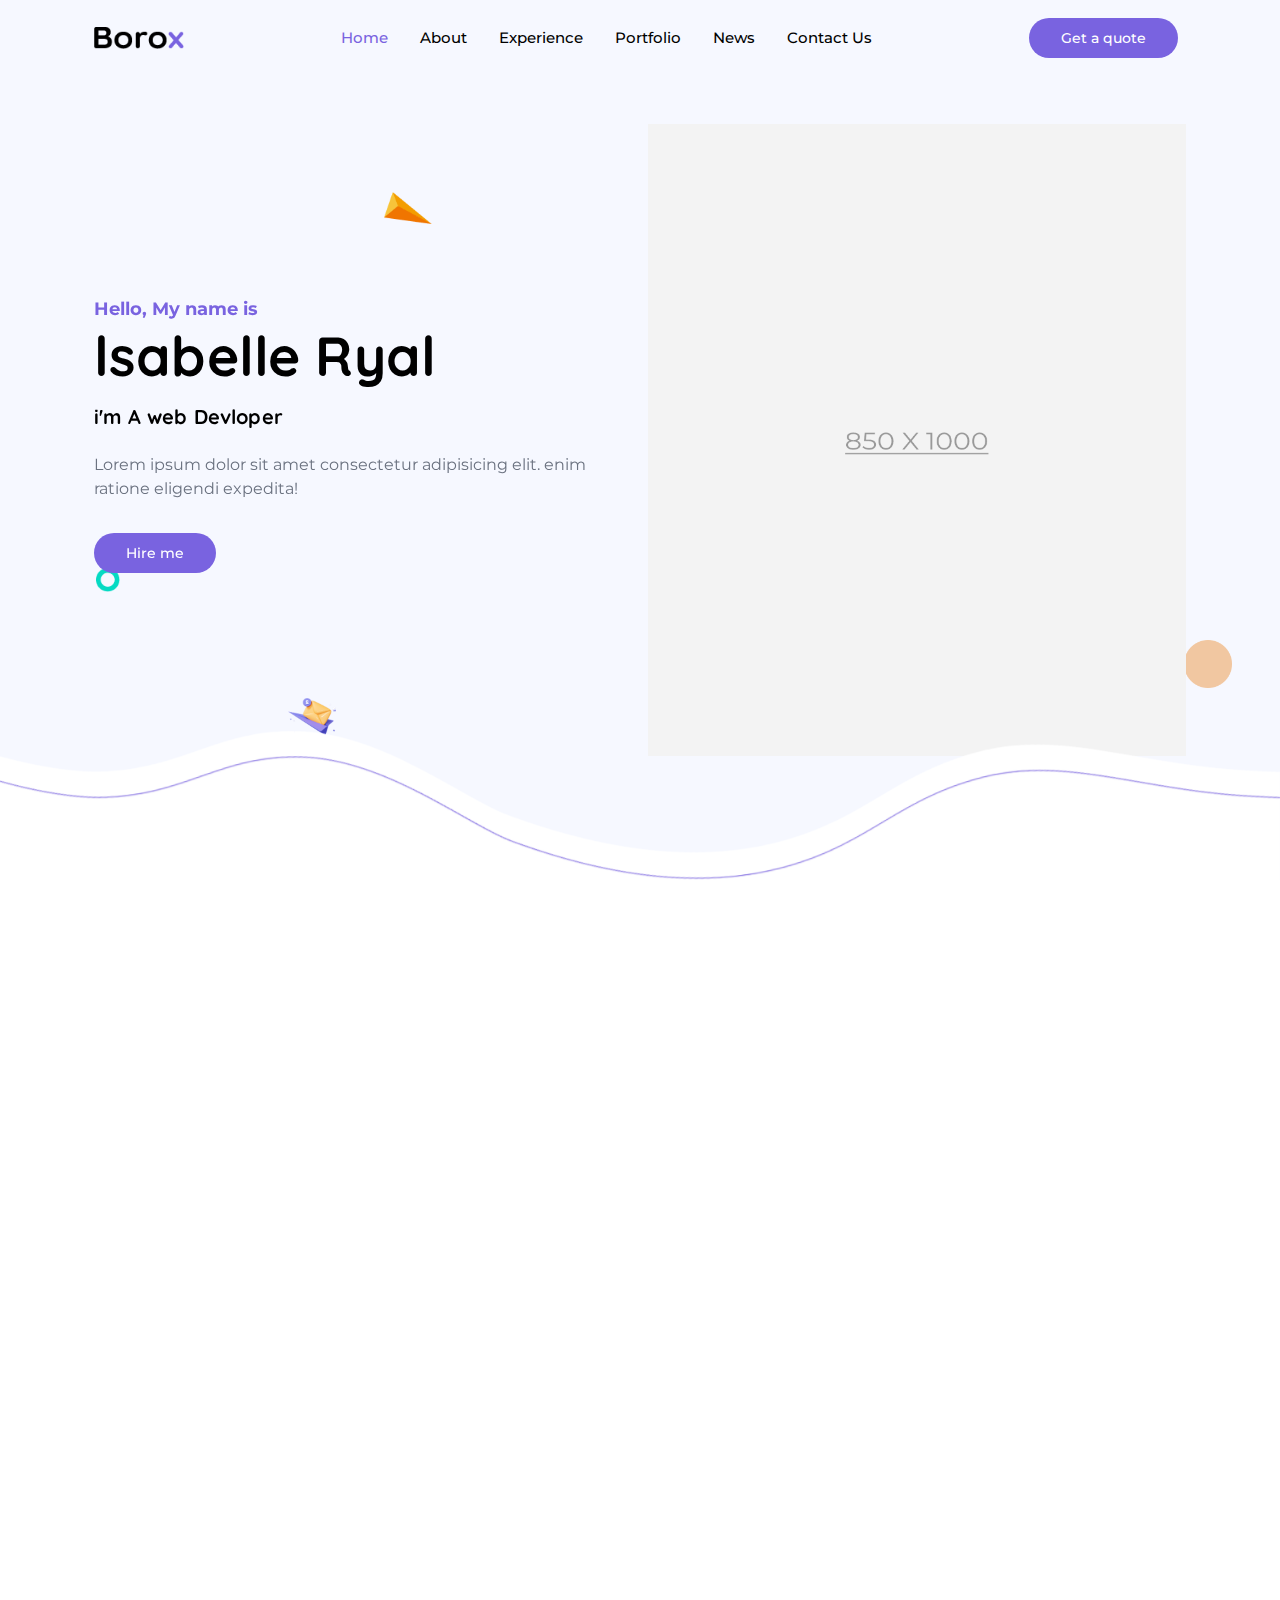
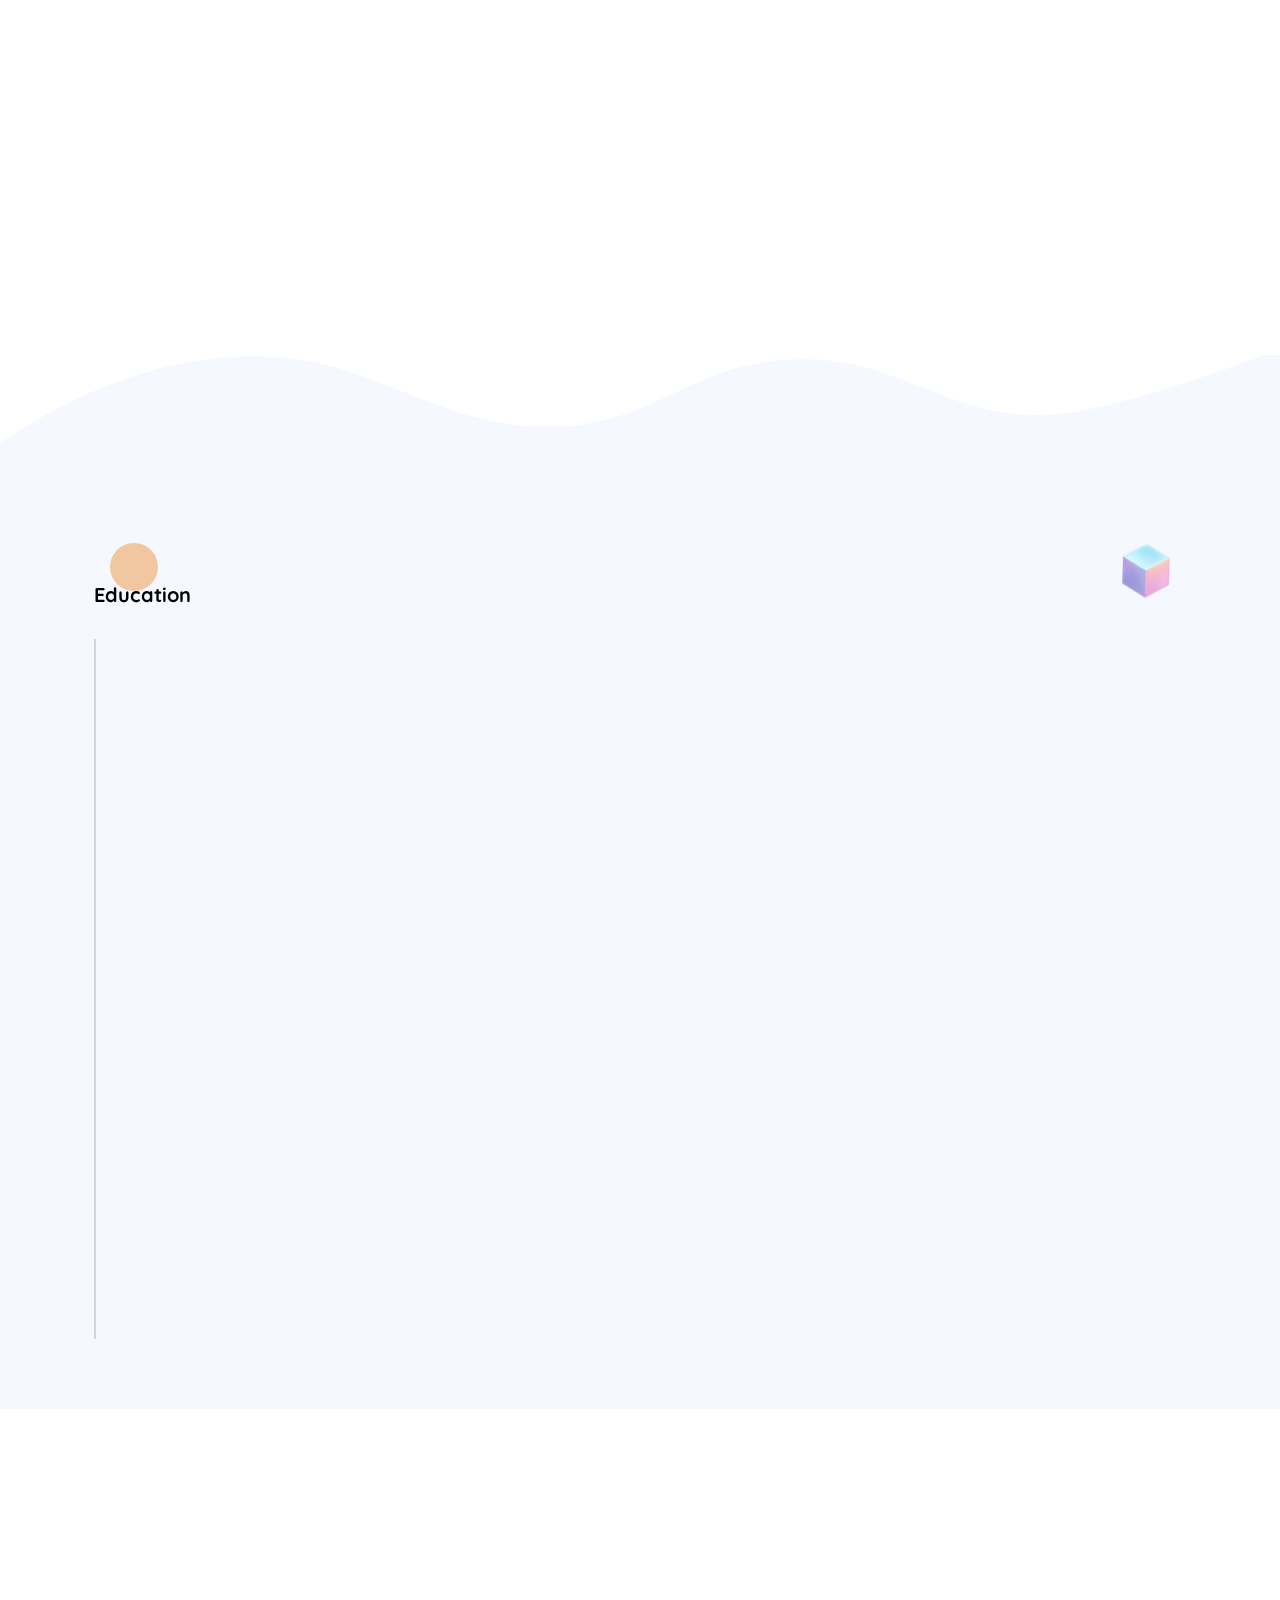
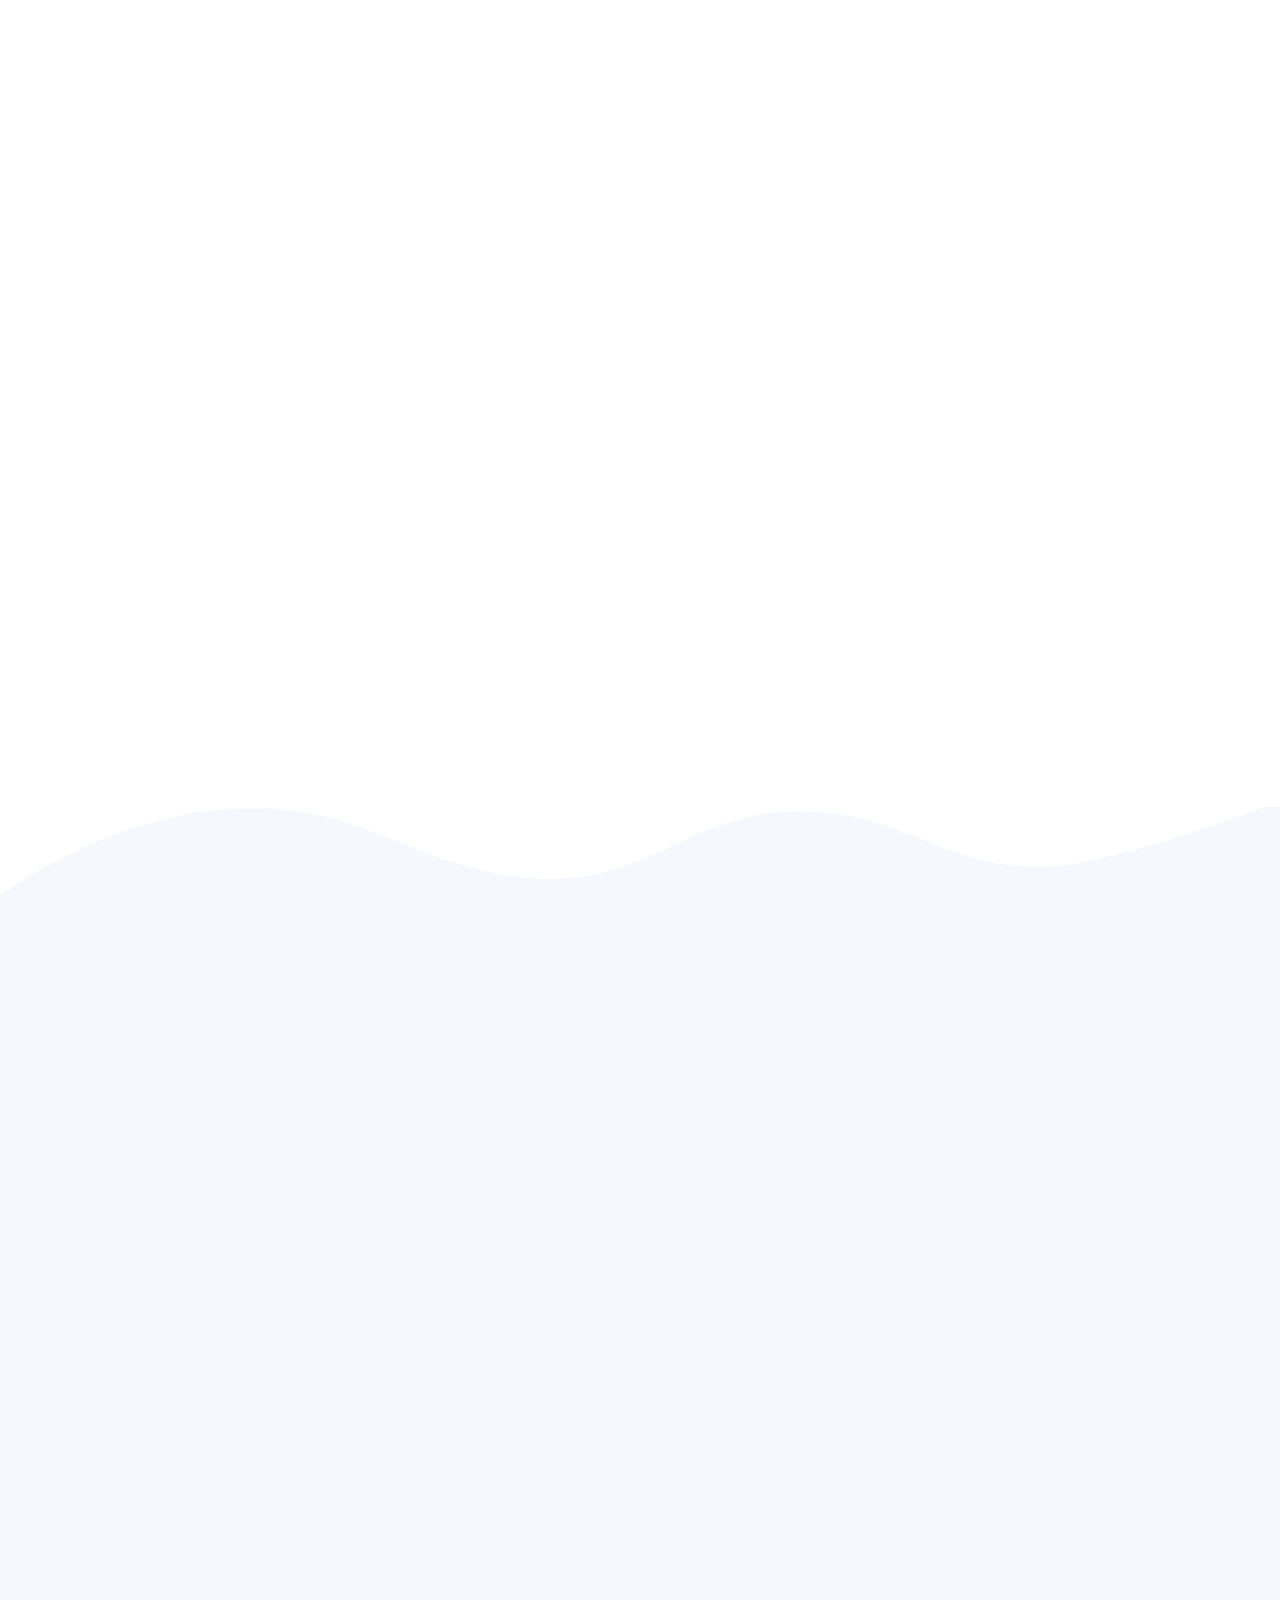
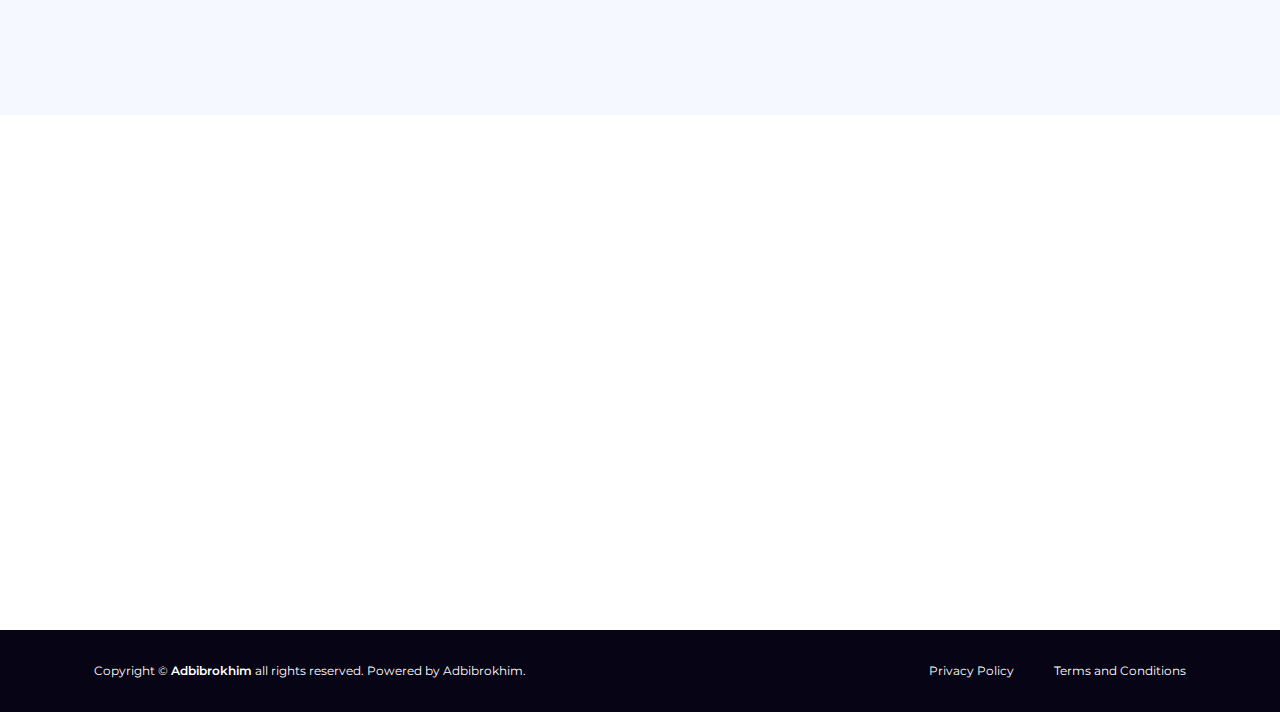
==== commit 10965b76: "switch name" ====
--- a/index.html
+++ b/index.html
@@ -1,6 +1,6 @@
 <!--========================================================= 
-Item Name: Borox - Tailwind CSS Personal Portfolio Template.
-Author: ashishmaraviya
+Item Name: Abdibrokhim - itsmeai.
+Author: Abdibrokhim
 Version: 1
 Copyright 2023
 ============================================================-->
@@ -9,7 +9,7 @@
 
 <head>
     <meta charset="UTF-8">
-    <title>Borox - Tailwind CSS Personal Portfolio Template.</title>
+    <title>Abdibrokhim - itsmeai</title>
     <meta name="viewport" content="width=device-width, initial-scale=1.0">
 
     <!-- site Favicon -->
@@ -700,8 +700,8 @@
             class="flex justify-center mx-auto mx-auto 2xl:max-w-[1320px] xl:max-w-[1140px] lg:max-w-[960px] 2xl:flex-row xl:flex-row lg:flex-row flex-col md:max-w-[720px] max-[320px]:px-[12px] sm:max-w-[540px] gap-[30px] px-6 py-8">
             <div class="lg:w-1/2 text-white text-[12px] font-normal 2xl:text-left xl:text-left text-center">
                 Copyright ©
-                <a href="index.html" class="hover:text-white font-semibold">Borox</a>
-                all rights reserved. Powered by Borox.
+                <a href="index.html" class="hover:text-white font-semibold">Adbibrokhim</a>
+                all rights reserved. Powered by Adbibrokhim.
             </div>
             <div
                 class="lg:w-1/2 text-white font-normal text-[12px] flex 2xl:justify-end xl:justify-end lg:justify-end justify-between">
--- a/assets/css/style.css
+++ b/assets/css/style.css
@@ -1,7 +1,7 @@
 /*-----------------------------------------------------------------------------------
 
-Item Name: Borox - Tailwind CSS Personal Portfolio Template.
-Author: ashishmaraviya
+Item Name: Adbibrokhim - itsmeai.
+Author: Adbibrokhim
 Version: 1
 Copyright 2023
 
